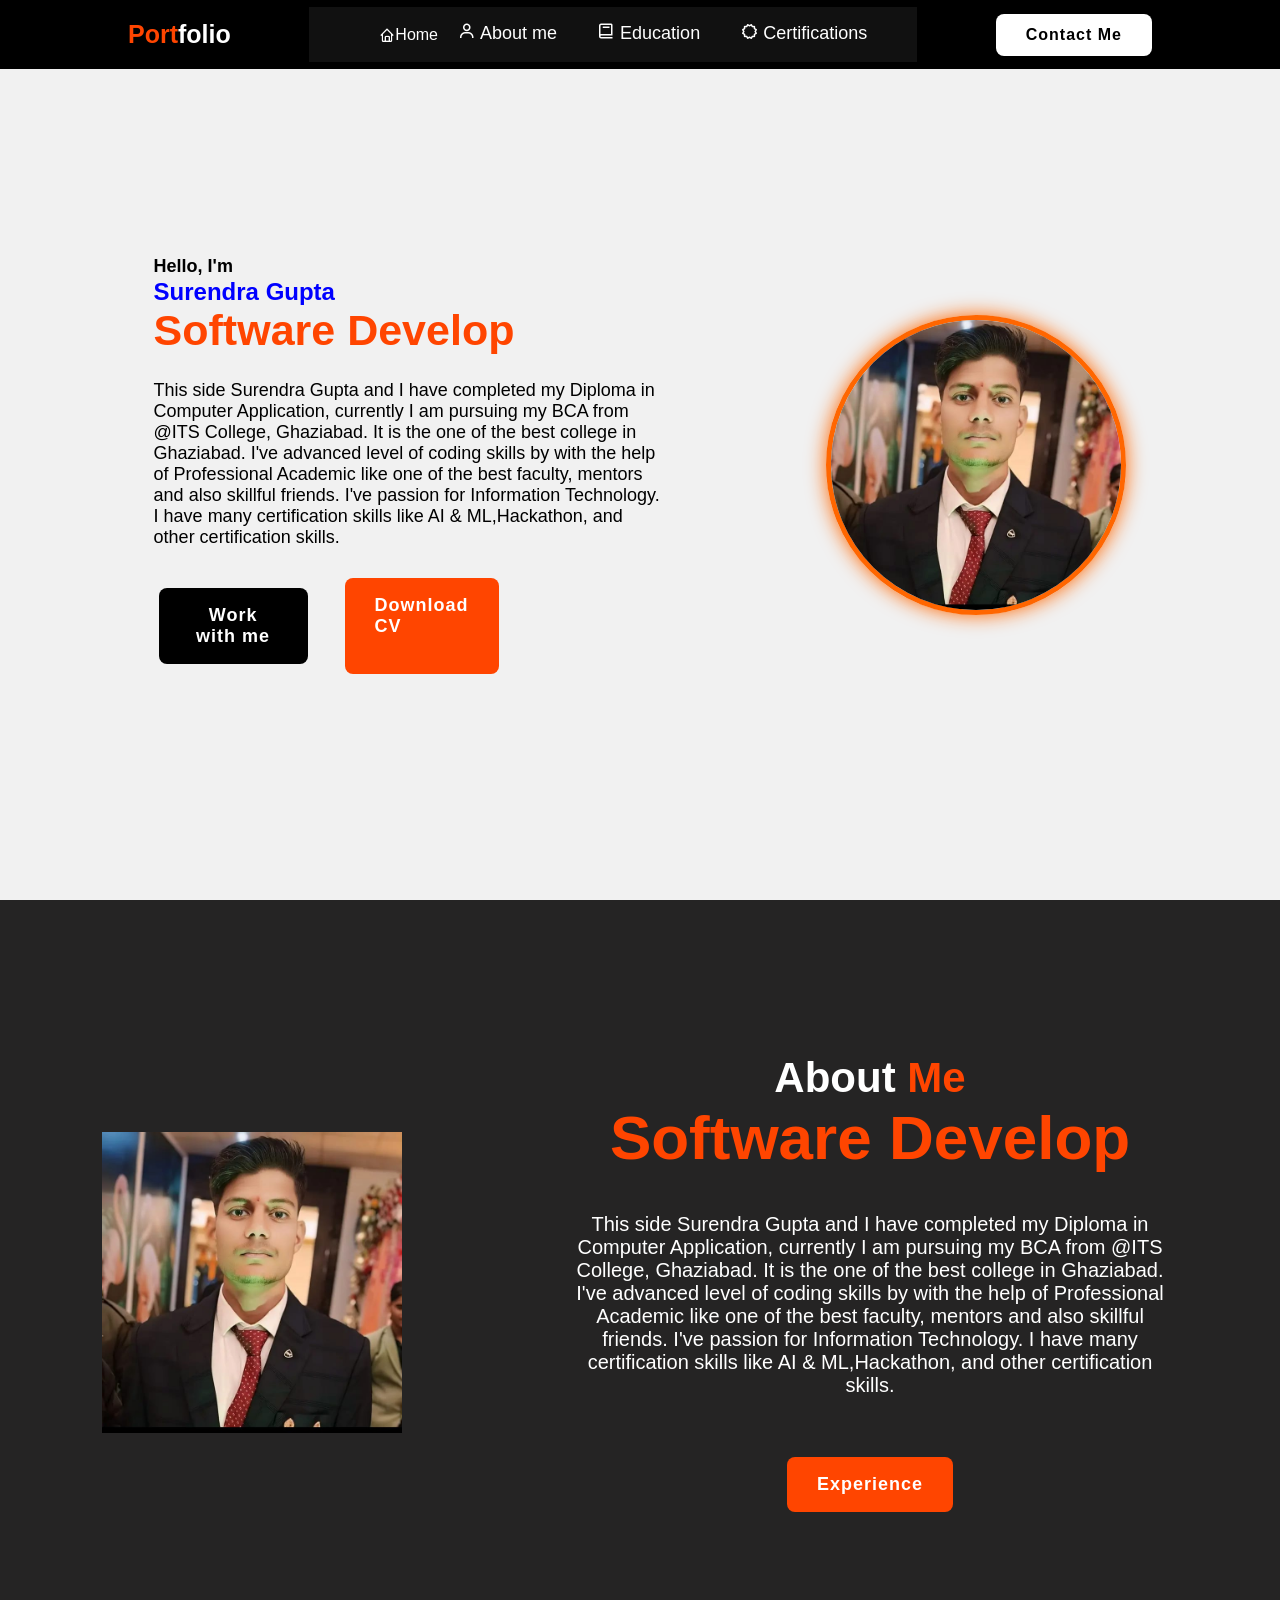
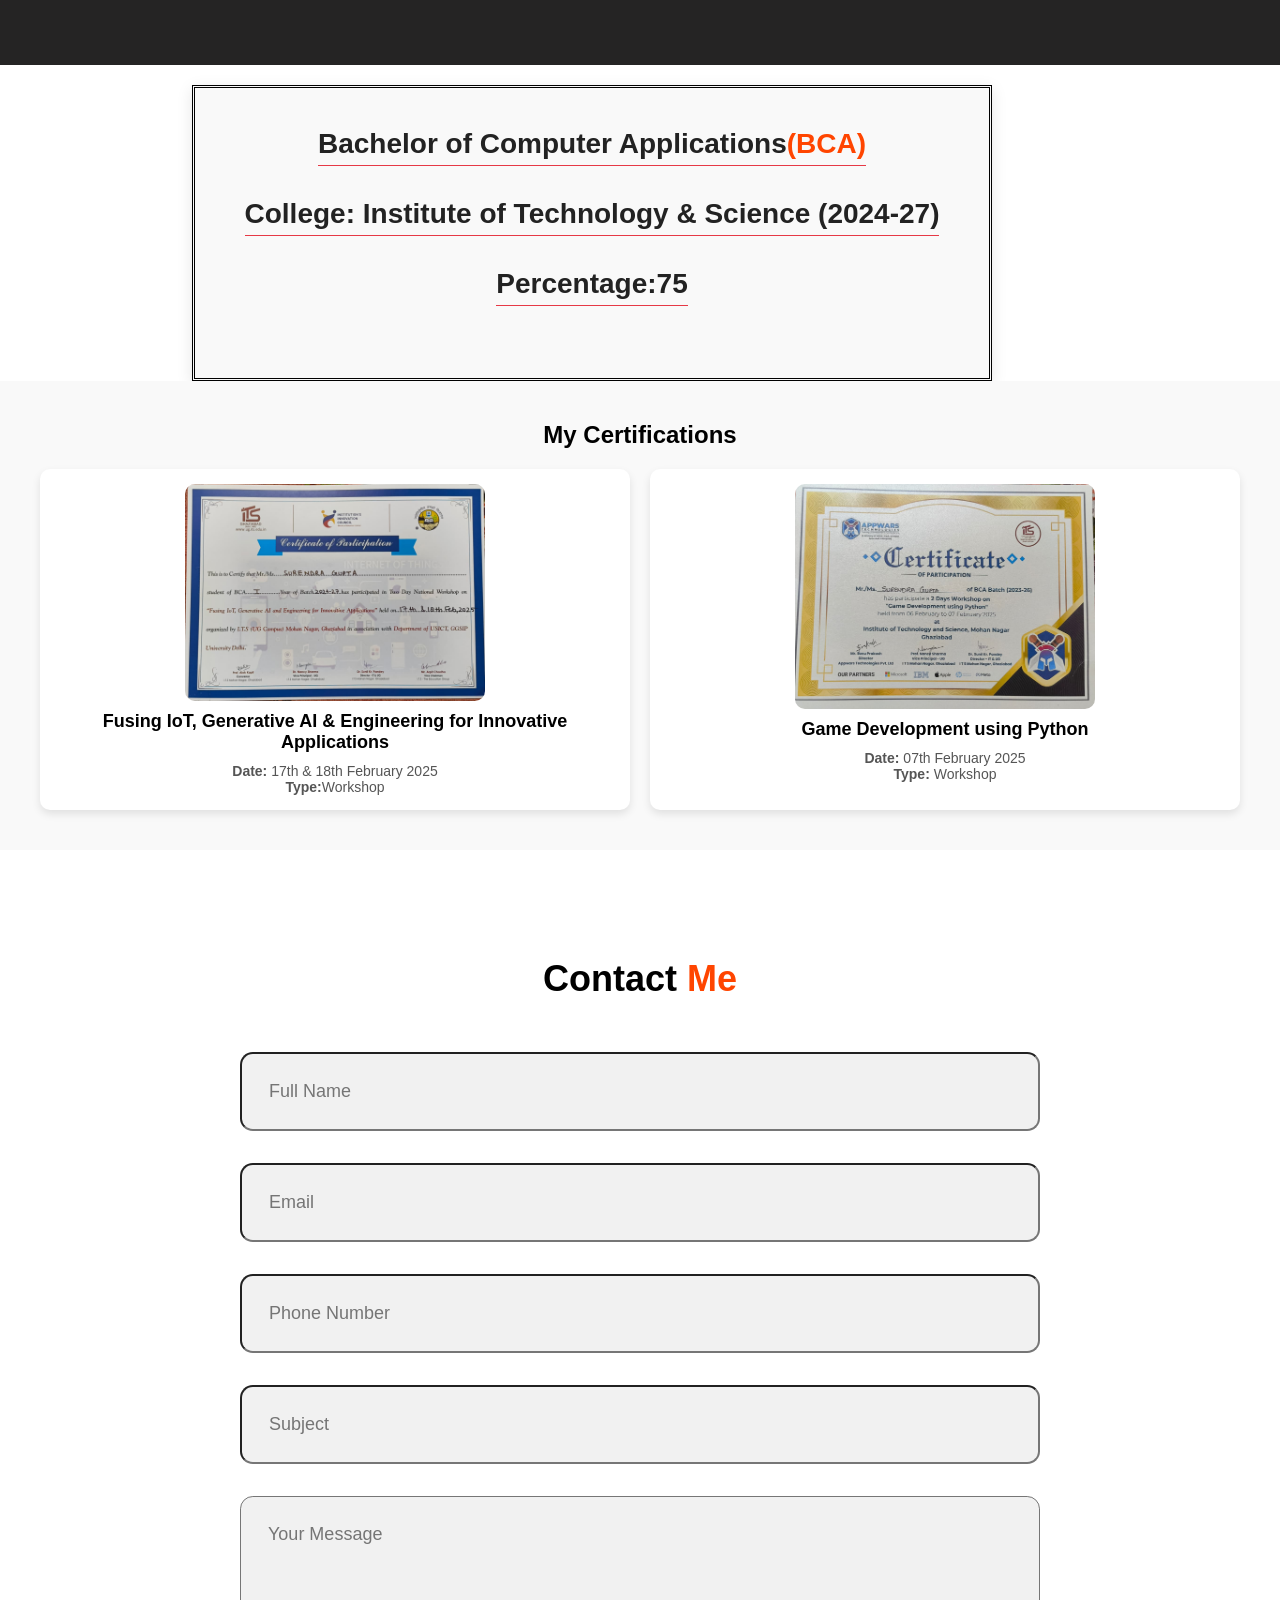
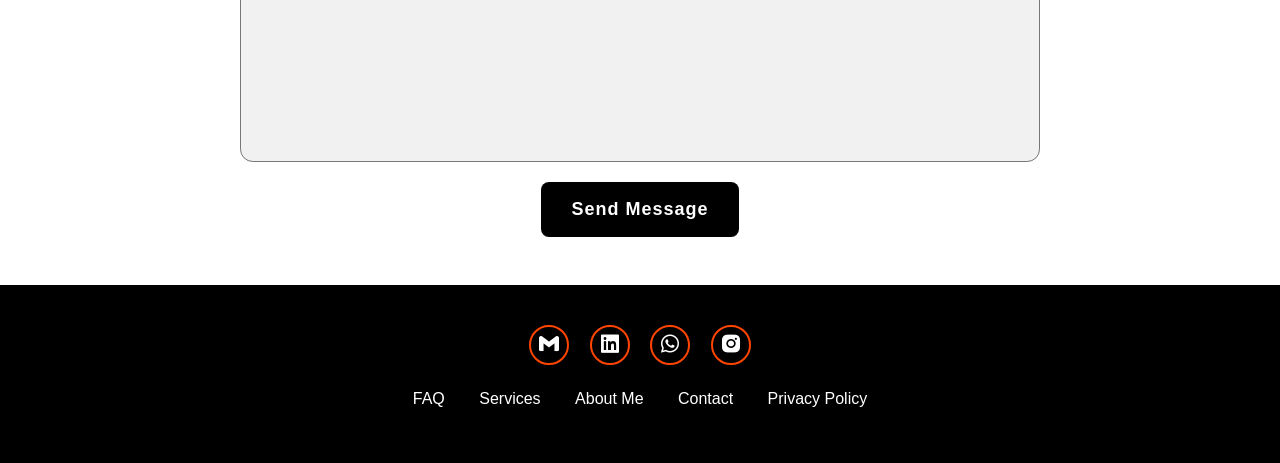
==== index.html @ b6840d4c "Add files via upload" ====
<!DOCTYPE html>
<html lang="en">
<head>
    <meta charset="UTF-8">
    <meta name="viewport" content="width=device-width, initial-scale=1.0">
    <title>My Portfolio</title>
    <link rel="stylesheet" href="style.css">
    <link href='https://unpkg.com/boxicons@2.1.4/css/boxicons.min.css' rel='stylesheet'>
</head>
<body>
    <header class="header">
        <a href="#" class="logo"><span>Port</span>folio</a>

        <nav class="navbar">
            <a href="#"></a><i class='bx bx-home'></i> Home</a>
            <a href="#"><i class='bx bx-user'></i> About me</a>
            <a href="#"><i class='bx bx-book'></i> Education</a> 
            <a href="#"><i class='bx bx-certification'></i> Certifications</a>
        </nav>    
    
    <a href="mailto:surendragupta_bca24_27@its.edu.in" class="contact">Contact Me</a>
    </header>
    <section class="home">
        <div class="home-content">
            <h1>Hello, I'm</h1>

            <h2 style="color: blue;">Surendra Gupta</h2>
            <h3><span id="typewriter-upper"></span></h3>
            <p>This side Surendra Gupta and I have completed my Diploma in Computer Application, currently I am pursuing my BCA from @ITS College, Ghaziabad. 
It is the one of the best college in Ghaziabad. I've  advanced level of coding skills by with the help of Professional Academic like one of the best faculty, mentors and also skillful friends.
I've passion for Information Technology. I have many certification skills like AI & ML,Hackathon, and other certification skills.</p>

            <div class="btn-box">
                <button class="btn-1">Work with me</button>
                <a href="Resume.jpg" download class="btn-2">Download CV</a>
            </div>
        </div>
        <div class="img-box">
            <img  src="PIC1.jpg" alt="Profile Picture" class="profile-pic">
        </div>
    </section>

    <section class="about">
        <img src="PIC1.jpg" alt=""> 
        </div> 

        <div class="about-content">
            <h2 class ="heading">About <span>Me</span></h2>
            <h3> <span id="typewriter"></span></h3>
            <p>This side Surendra Gupta and I have completed my Diploma in Computer Application, currently I am pursuing my BCA from @ITS College, Ghaziabad. 
It is the one of the best college in Ghaziabad. I've  advanced level of coding skills by with the help of Professional Academic like one of the best faculty, mentors and also skillful friends.
I've passion for Information Technology. I have many certification skills like AI & ML,Hackathon, and other certification skills.</p>
            <a href="#" class ="btn-2">Experience</a>
        </div>
    </section>
    <div class="education">
        <h1>Bachelor of Computer Applications<span>(BCA)</span></h1>
        <h1>College: Institute of Technology & Science (2024-27)</h1>
        <h1>Percentage:75</h1>
    </div>    








    <!-- ====== Certification Section ====== -->
<section id="certification">
  <h2>My Certifications</h2>
  <div class="cert-container">

    <!-- Certificate Card 1 -->
    <div class="cert-card">
      <img src="certificate1.jpg" alt="Certificate 1">
      <h3>Fusing IoT, Generative AI & Engineering for Innovative Applications</h3>
      <p><strong>Date:</strong> 17th & 18th February 2025</p>
      <p><strong>Type:</strong>Workshop</p>
    </div>

    <!-- Certificate Card 2 -->
    <div class="cert-card">
      <img src="certificate2.jpg" alt="Certificate 2">
      <h3>Game Development using Python</h3>
      <p><strong>Date:</strong> 07th February 2025</p>
      <p><strong>Type:</strong> Workshop</p>
    </div>


</section>
    <section class="contact-form">
        <h2 class="contact-me">Contact <span>Me</span></h2>

        <form action="#">

            <div class="input-box">
                <input type="text" placeholder="Full Name">
                <input type="email"
                placeholder="Email">
            </div>

            <div class="input-box">
                <input type="Number" placeholder="Phone Number">
                <input type="text"
                placeholder="Subject">
            </div>

            <textarea name="" id="" cols="30"
            rows="10" placeholder="Your Message"></textarea>
            <input type ="submit" value="Send Message" 
            class="btn-1">
        </form>
    </section>

    <footer class="footer">

        <div class="social">
            <a href="mailto:surendragupta_bca24_27@its.edu.in"><i class='bx bxl-gmail'></i></a>
            <a href="https://www.linkedin.com/in/surendragupta642"><i class='bx bxl-linkedin-square'></i></a>
            <a href="https://wa.me/+918004172160"><i class='bx bxl-whatsapp'></i></a>
            <a href="https://www.instagram.com/guptasurendra_?igsh=OWt5YTI3YzZ6bWd4" target="_blank"><i class='bx bxl-instagram-alt'></i></a>

        </div>

        <ul class="list">
            <li>
                <a href="#">FAQ</a>
            </li>
            <li>
                <a href="#">Services</a>
            </li>
            <li>
                <a href="#">About Me</a>
            </li>
            <li>
                <a href="#">Contact</a>
            </li>
            <li>
                <a href="#">Privacy Policy</a>
            </li>
        </ul>

        <p class="copyright"></p>
    </footer>
    <!---->
    <script>
      function typeWriterEffect(elementId, text) {
        const el = document.getElementById(elementId);
        let i = 0;
        let isErasing = false;
        function typeEffect() {
          if (!isErasing && i <= text.length) {
            el.textContent = text.slice(0, i);
            i++;
            setTimeout(typeEffect, 120);
          } else if (isErasing && i >= 0) {
            el.textContent = text.slice(0, i);
            i--;
            setTimeout(typeEffect, 80);
          } else {
            isErasing = !isErasing;
            setTimeout(typeEffect, 1000);
          }
        }
        typeEffect();
      }
      typeWriterEffect("typewriter-upper", "Software Developer");
      typeWriterEffect("typewriter", "Software Developer");
    </script>
    
    
    
    
    
    
    
    
    <script src="javascript.js"></script>
    




</body>
</html>
---- style.css ----
*{
    margin: 0;
    padding:0;
    box-sizing: border-box;
    font-family: 'poppins',sans-serif;
    text-decoration: none;
    list-style:none; 
}
.header{
    position:fixed;
    top: 0;
    left: 0;
    width:100%;
    padding:7px 10%;
    background: black;
    backdrop-filter:blur(10px);
    display: flex;
    justify-content:space-between;
    align-items:center;
    z-index:100;

}
.logo{
    font-size:25px;
    color:white;
    font-weight:600;
    transition: 0.3s ease;
}
.logo:hover{
    color:orangered;
    text-shadow: 0 0 25px orangered,
                 0 0 50px orangered;
    transform: scale(1.1);                
}
span{
    color: orangered;
}
.navbar a{
    font-size: 18px;
    color:white;
    font-weight:500;
    margin: 0 20px;
    border-bottom: 3px solid transparent;
    transition: 0.3s ease;
}
.navbar a:hover,
.navbar a.active{
    color:orangered;
    border-bottom:3px solid orangered;
}
.contact{
    padding:10px 28px;
    background-color: white;
    color:black;
    border:2px solid transparent;
    border-radius: 8px;
    font-size: 16px;
    letter-spacing: 1px;
    font-weight: 600;
    transition: 0.3s ease;
}

img {
    max-width: 300px;
    height: auto;
    display: block;
    margin: 0 auto;
}
.contact:hover{
    background-colour:orangered;
    box-shadow:0 0 25px orangered;
    color: white;
}
.home{
    width: 100%;
    min-height: 100vh;
    background: rgb(241,241,241);
    display: flex;
    align-items: center;
    gap: 10em;
    padding:30px 12% 0;
}
.home-content{
    max-width: 800px;
}
.home-content h3{
    font-size: 43px;
}
.home-content h1{
    font-size: 18px;
    line-height: 1.2;
}
.home-content p{
    font-size: 18px;
    margin: 25px 0 30px;
}
.btn-box{
    width:345px;
    display: flex;
    gap: 2em;
}
.btn-1{
    padding: 15px 28px;
    background-color: black;
    color: white;
    border: 2px solid transparent;
    border-radius: 8px;
    font-size: 18px;
    letter-spacing: 1px;
    font-weight: 600;
    transition: 0.3s ease;
    cursor: pointer;
}
.btn1:hover{
    background-color: white;
    color: black;
    border: 4px solid black;
}
.btn-2{
    padding: 15px 28px;
    background-color: orangered;
    color: white;
    border: 2px solid transparent;
    border-radius: 8px;
    font-size: 18px;
    letter-spacing: 1px;
    font-weight: 600;
    transition: 0.3s ease;
    cursor: pointer;
}
.btn-2:hover{
     background-color: white;
    color: black;
    border: 4px solid black;
}
.img-box img{
    border-radius: 50%;
    width: 550px;
}
::-webkit-scrollbar{
    width: 15px;
}
::-webkit-scrollbar-thumb{
    background-color: blueviolet;
}
::-webkit-scrollbar-track{
    background-color: rgba(0,0,0,0.6);
    width:50px;
}
.about{
    display:flex;
    justify-content: center;
    align-items:center;
    padding:12% 8%;
    gap:10em;
    background: rgb(37, 36, 36);
}
.about-img img{
    position:relative;
}
.about-img img{
    position:relative;
    width:550px;
    box-shadow: 0 0 25px orangered ,
                0 0 50px orangered;
}
.about-content h2{
    text-align:left;
    color:white;
    font-size: 42px;
}
.about-content h3{
    font-size: 62px;
    color: white;
}
.about-content p{
    color: white;
    font-size: 20px;
    margin: 2em 0 3em;
}

.about-content {
    display: flex;
    flex-direction: column;
    align-items: center;
    justify-content: center;
    text-align: center;
}

.contact-form h2{
    text-align: center;
    margin-top: 3em;
    margin-bottom: 1em;
    font-size: 36px;
}
.contact-form{
    max-width: 50em;
    margin:1rem auto;
    text-align: center;
    margin-bottom: 3em;
}
.contact-form form .input-box input,
.contact-form form textarea{
    width:100%;
    padding: 1.5em;
    font-size: 18px;
    color: black;
    background: rgb(241,241,241);
    border-radius: .8rem;
    margin: 1rem 0;
    resize: none;
}
.footer{
    position: relative;
    bottom: 0;
    width:100%;
    padding: 40px 0;
    background-color: black;
}
.footer .social{
    text-align: center;
    padding-bottom: 25px;
    color: white;
}
.footer .social a{
    font-size: 24px;
    color: white;
    border: 2px solid orangered;
    width: 40px;
    height:40px;
    line-height: 38px;
    display: inline-block;
    text-align: center;
    border-radius: 50%;
    margin: 0 8px;
    box-shadow: insert 0 0 10px orangered,0 0 10px orangered

}
.footer .social a:hover{
    transform: scale(1.2)translateY(-10px);
    color: orangered;
    border: 2px solid orangered;
}
.foot ul{
    margin-top: 0;
    padding: 0;
    font-size: 18px;
    line-height: 1.6;
    margin-bottom: 0;
    text-align: center;
}
.footer ul li a{
    color: white;
    border-bottom: 3px solid transparent;
    transition: 0.3s ease;
}
.footer ul li a:hover{
    border-bottom: 3px solid orangered;
} 
.footer ul li{
    display: inline-block;
    padding: 0 15px;
}
.footer .copyright{
    margin-top: 15px;
    text-align: center;
    font-size: 12px;
    color: white;
}
.list{
    justify-content: center;
    text-align: center;
    
}
.education{
    background: #f9f9f9;
    padding: 40px 20px;
    box-shadow: 0 4px 15px rgba(0,0,0,0.1);
    max-width: 800px;
    margin-top: 20px;
    margin-left: 2in;
    text-align: center;
    font-family: 'Segoe UI', Tahoma, Geneva, Verdana, sans-serif;
    border-style: double;
}
.education h1{
    font-size: 28px;
    color: #222;
    margin-bottom: 32px;
    border-bottom: 1px solid #e63946;
    display:inline-block;
    padding-bottom: 5px;
}
.education p{
    font-size: 18px;
    color: #333;
    margin: 10px;
}
.education p span{
    font-weight: bold;
    color: #e63946;
}

@media (max-width: 768px) {
    .header {
        flex-direction: column;
        padding: 16px 2%;
    }
    .navbar {
        flex-direction: column;
        gap: 10px;
    }
    .home {
        flex-direction: column;
        gap: 2em;
        padding: 20px 2% 0;
        min-height: auto;
    }
    .img-box img,
    .about-img img {
        width: 220px;
    }
    .about {
        flex-direction: column;
        gap: 2em;
        padding: 5% 2%;
    }
    .about-content h2 {
        font-size: 28px;
    }
    .about-content h3 {
        font-size: 36px;
    }
    .about-content p {
        font-size: 16px;
    }
    .btn-box {
        width: 100%;
        flex-direction: column;
        gap: 1em;
        align-items: center;
    }
    .footer {
        padding: 20px 0;
    }
    .footer .social a {
        font-size: 20px;
        width: 32px;
        height: 32px;
        line-height: 30px;
        margin: 0 4px;
    }
}

@media (max-width: 480px) {
    .header {
        padding: 10px 1%;
    }
    .home-content h3 {
        font-size: 24px;
    }
    .home-content h1 {
        font-size: 14px;
    }
    .img-box img,
    .about-img img {
        width: 120px;
    }
    .about-content h2 {
        font-size: 20px;
    }
    .about-content h3 {
        font-size: 22px;
    }
    .about-content p {
        font-size: 12px;
    }
    .btn-1, .btn-2 {
        font-size: 14px;
        padding: 10px 16px;
    }
    .footer .social a {
        font-size: 16px;
        width: 24px;
        height: 24px;
        line-height: 22px;
        margin: 0 2px;
    }
}

html{
    scroll-behavior: smooth;
}





.profile-pic {
  width: 200px;
  height: 300px;
  border-radius: 50%;
  border: 5px solid #ff6600;  /* border color */
  box-shadow: 0 0 20px #ff6600;
  animation: glow 2s infinite alternate, blink 1.5s infinite;
}

@keyframes glow {
  from {
    box-shadow: 0 0 10px #ff6600, 0 0 20px #ff6600;
  }
  to {
    box-shadow: 0 0 30px #ff3300, 0 0 60px #ff3300;
  }
}

@keyframes blink {
  0%, 100% { opacity: 1; }
  50% { opacity: 0.8; }
}


/* Pulse Effect */
@keyframes pulse {
  0% { transform: scale(1); }
  50% { transform: scale(1.05); }
  100% { transform: scale(1); }
}

.profile-pic {
  animation: pulse 3s infinite;
}


/* Rotate on Hover */
.profile-pic:hover {
  transform: rotate(360deg);
  transition: transform 1.5s ease-in-out;
}

/* Navbar */
nav {
  display: flex;
  justify-content: space-between;
  align-items: center;
  padding: 15px 30px;
  background: #111;
  color: white;
}

nav ul {
  display: flex;
  gap: 20px;
  list-style: none;
}

nav ul li a {
  text-decoration: none;
  color: white;
  font-weight: 500;
}

/* Buttons */
button, .btn {
  padding: 10px 20px;
  margin: 10px 5px;
  border: none;
  border-radius: 5px;
  font-size: 16px;
  cursor: pointer;
}

.btn-dark {
  background: #222;
  color: #fff;
}

.btn-orange {
  background: orange;
  color: white;
}




<style>
nav {
  background: #222;
  padding: 10px;
}
nav ul {
  list-style: none;
  display: flex;
  justify-content: center;
}
nav ul li {
  margin: 0 15px;
}
nav ul li a {
  color: white;
  text-decoration: none;
  font-weight: bold;
}

#certification {
  padding: 40px;
  text-align: center;
  background: #f9f9f9;

}
.cert-container {
  display: grid;
  grid-template-columns: repeat(auto-fit, minmax(250px, 1fr));
  gap: 20px;
  margin-top: 20px;
}
.cert-card {
  background: white;
  border-radius: 10px;
  box-shadow: 0 4px 8px rgba(0,0,0,0.1);
  padding: 15px;
  transition: transform 0.3s;
}
.cert-card:hover {
  transform: scale(1.05);
}
.cert-card img {
  width: 100%;
  border-radius: 10px;
}
.cert-card h3 {
  margin: 10px 0;
  font-size: 18px;
}
.cert-card p {
  font-size: 14px;
  color: #555;
}
</style>

.education{
    background: #f9f9f9;
    padding: 40px 20px;
    box-shadow: 0 4px 15px rgba(0,0,0,0.1);
    max-width: 800px;
    margin-top: 20px;
    margin-left: 2in;
    text-align: center;
    font-family: 'Segoe UI', Tahoma, Geneva, Verdana, sans-serif;
    border-style: double;
}
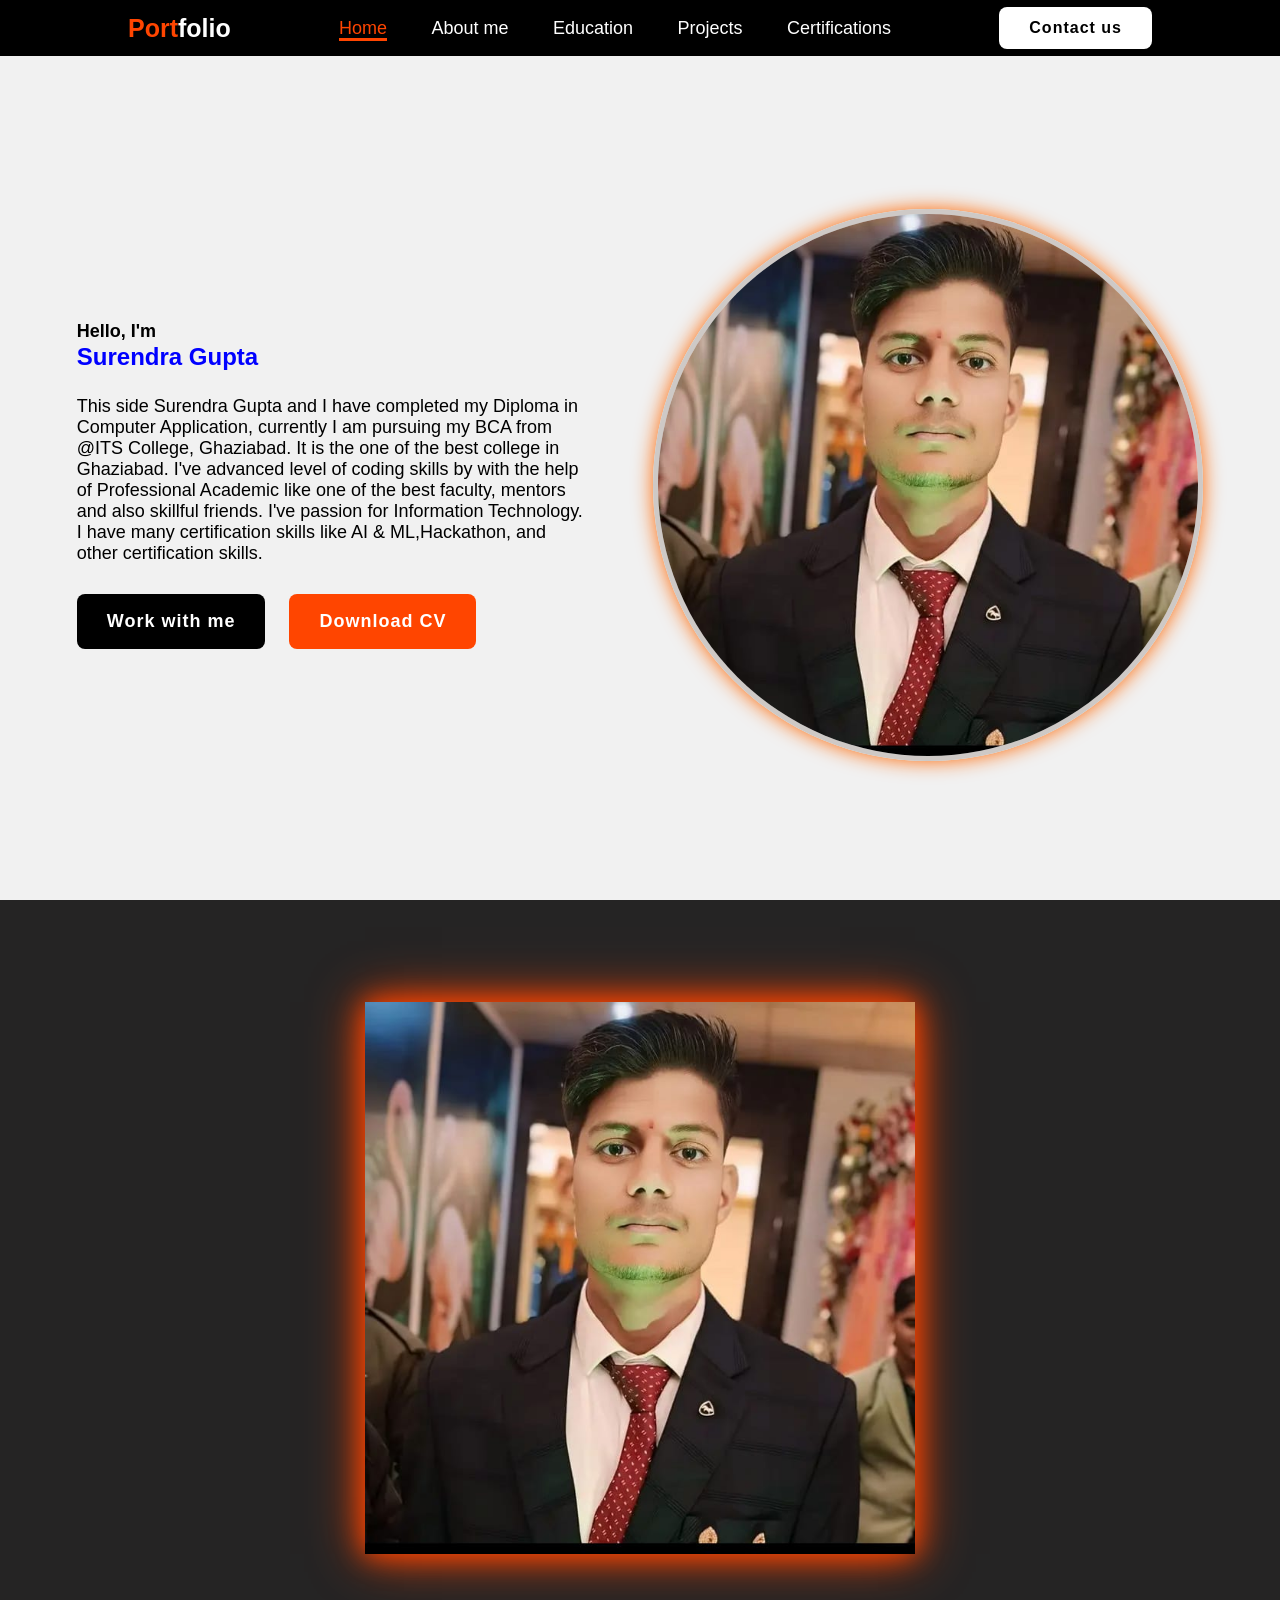
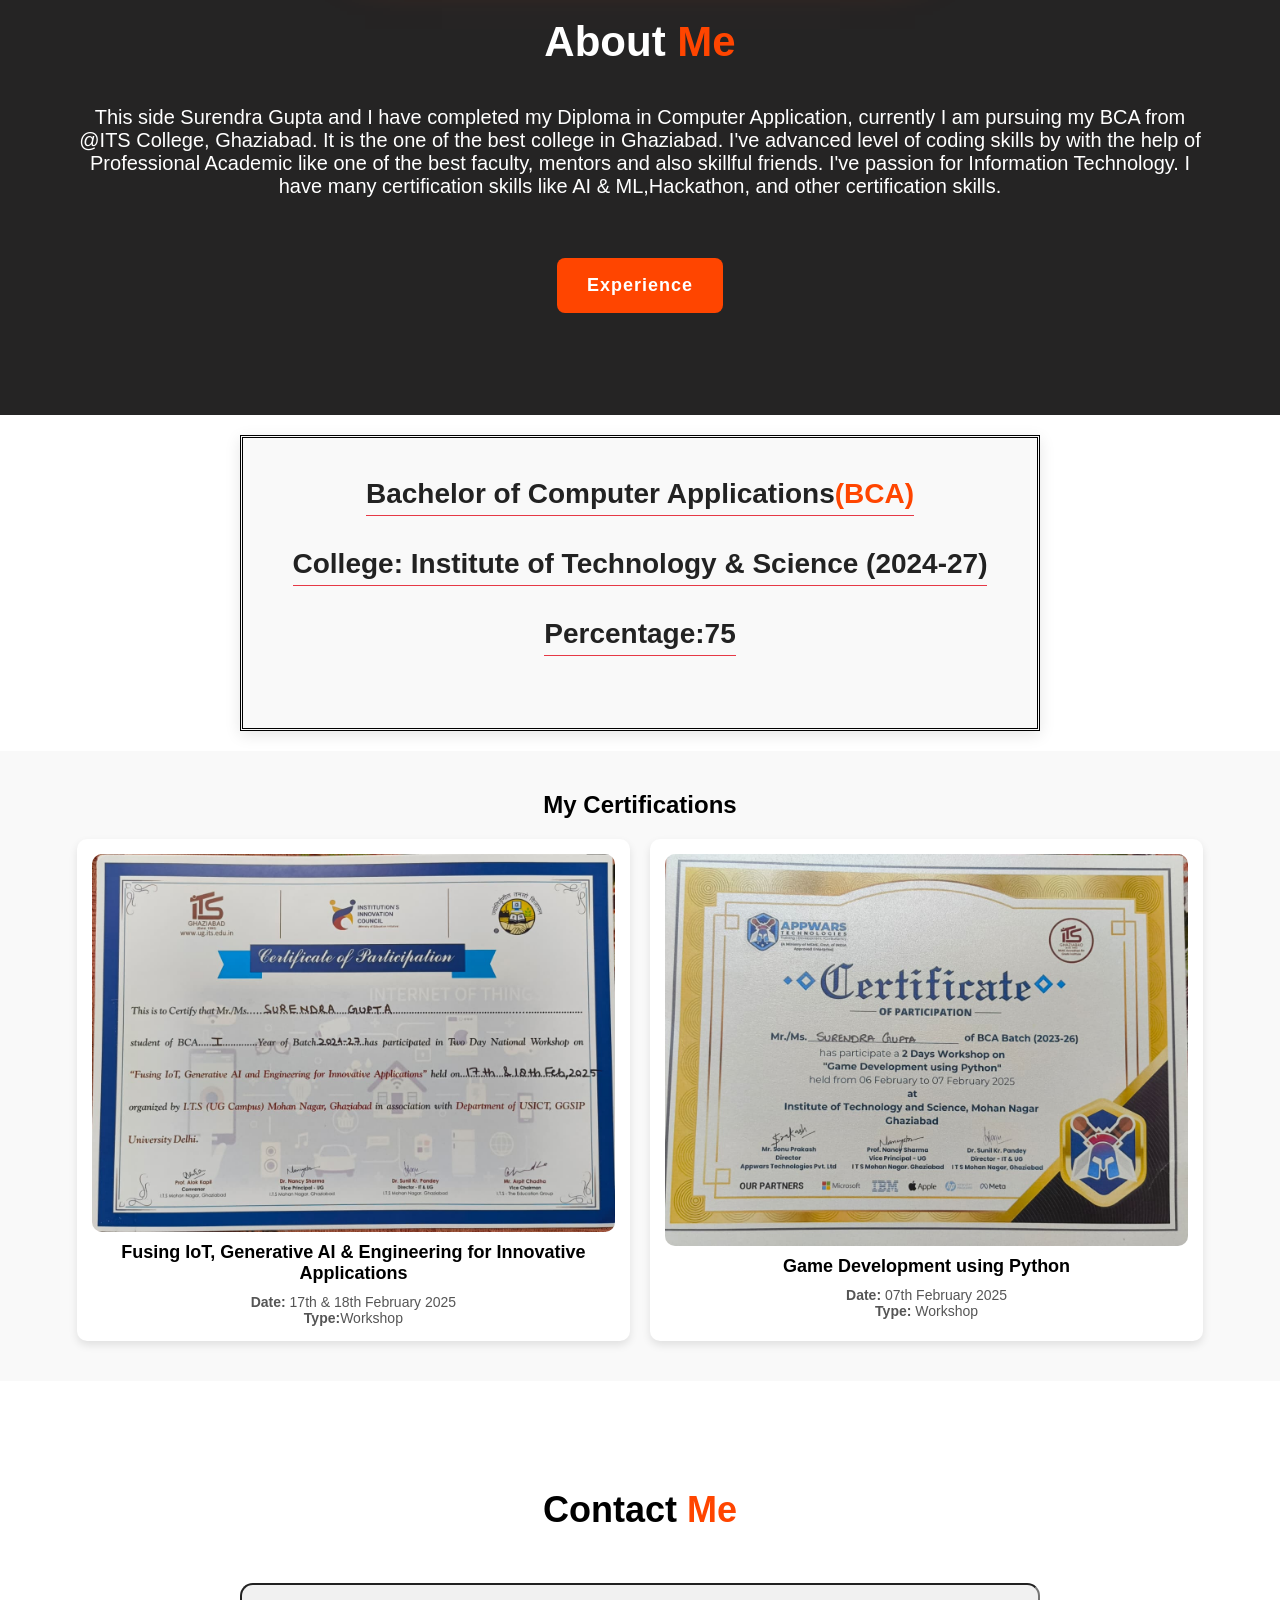
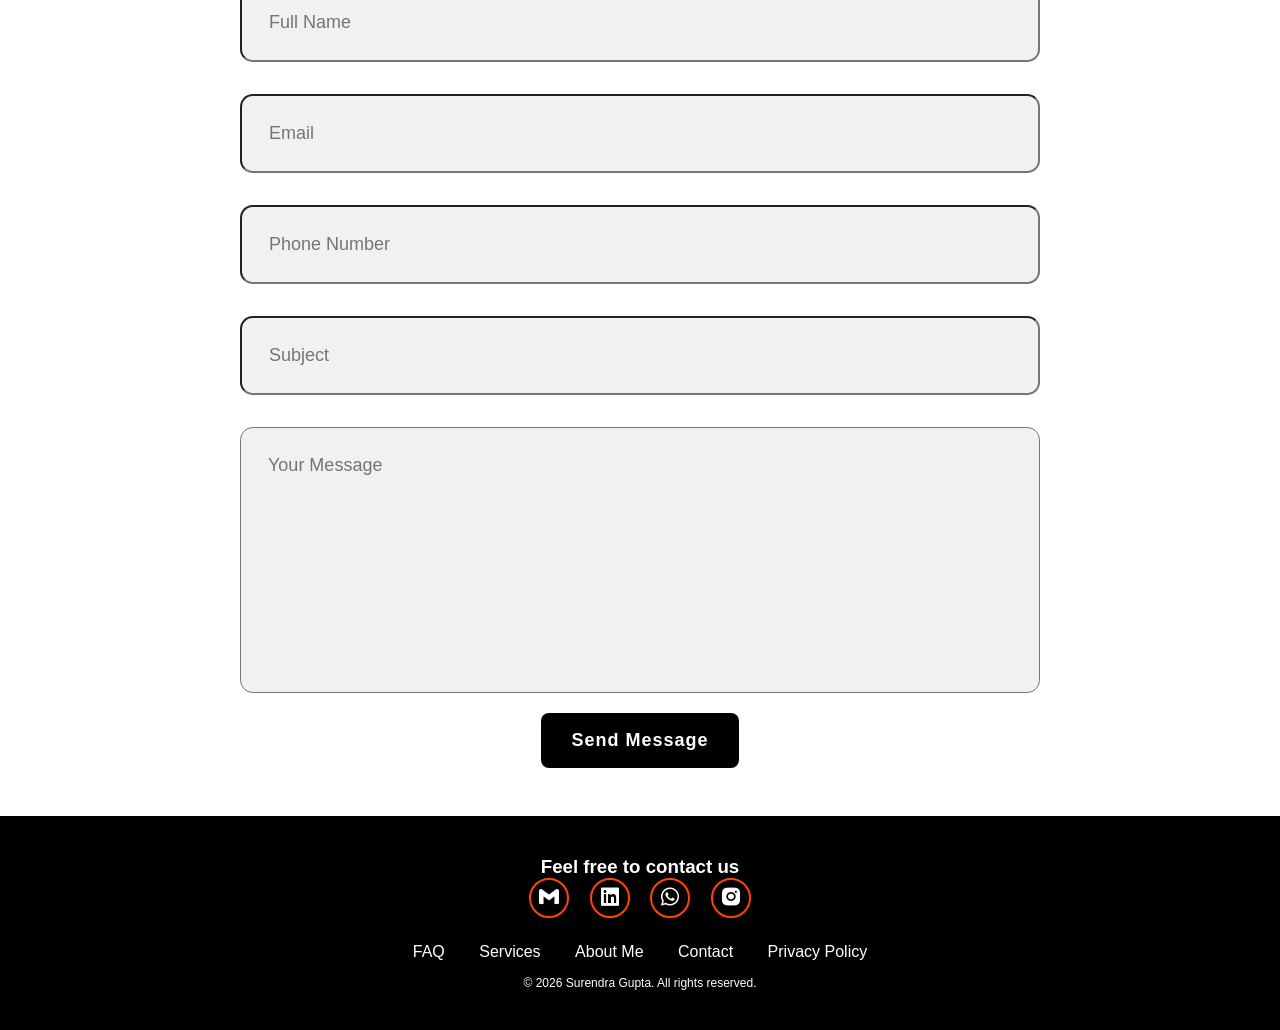
==== commit 606f310b: "Add files via upload" ====
--- a/index.html
+++ b/index.html
@@ -11,14 +11,15 @@
     <header class="header">
         <a href="#" class="logo"><span>Port</span>folio</a>
 
-        <nav class="navbar">
-            <a href="#"></a><i class='bx bx-home'></i> Home</a>
-            <a href="#"><i class='bx bx-user'></i> About me</a>
-            <a href="#"><i class='bx bx-book'></i> Education</a> 
-            <a href="#"><i class='bx bx-certification'></i> Certifications</a>
-        </nav>    
-    
-    <a href="mailto:surendragupta_bca24_27@its.edu.in" class="contact">Contact Me</a>
+        <nav class="navbar" id="navbar">
+            <a href="#" class="active">Home</a>
+            <a href="#about-me">About me</a>
+            <a href="#education">Education</a>
+            <a href="#">Projects</a>
+            <a href="#certification">Certifications</a>
+        </nav>
+        <button class="contact">Contact us</button>
+        <button class="menu-toggle" id="menuToggle" aria-label="Toggle menu"><i class='bx bx-menu'></i></button>
     </header>
     <section class="home">
         <div class="home-content">
@@ -40,9 +41,10 @@
         </div>
     </section>
 
-    <section class="about">
-        <img src="PIC1.jpg" alt=""> 
-        </div> 
+    <section class="about" id="about-me">
+        <div class="about-img">
+            <img src="PIC1.jpg" alt="Surendra Gupta">
+        </div>
 
         <div class="about-content">
             <h2 class ="heading">About <span>Me</span></h2>
@@ -53,18 +55,11 @@
             <a href="#" class ="btn-2">Experience</a>
         </div>
     </section>
-    <div class="education">
+    <div class="education" id="education">
         <h1>Bachelor of Computer Applications<span>(BCA)</span></h1>
         <h1>College: Institute of Technology & Science (2024-27)</h1>
         <h1>Percentage:75</h1>
     </div>    
-
-
-
-
-
-
-
 
     <!-- ====== Certification Section ====== -->
 <section id="certification">
@@ -87,7 +82,7 @@
       <p><strong>Type:</strong> Workshop</p>
     </div>
 
-
+  </div>
 </section>
     <section class="contact-form">
         <h2 class="contact-me">Contact <span>Me</span></h2>
@@ -116,6 +111,7 @@
     <footer class="footer">
 
         <div class="social">
+            <h3>Feel free to contact us</h3>
             <a href="mailto:surendragupta_bca24_27@its.edu.in"><i class='bx bxl-gmail'></i></a>
             <a href="https://www.linkedin.com/in/surendragupta642"><i class='bx bxl-linkedin-square'></i></a>
             <a href="https://wa.me/+918004172160"><i class='bx bxl-whatsapp'></i></a>
@@ -141,46 +137,23 @@
             </li>
         </ul>
 
-        <p class="copyright"></p>
+        <p class="copyright">&copy; 2026 Surendra Gupta. All rights reserved.</p>
     </footer>
-    <!---->
+
     <script>
-      function typeWriterEffect(elementId, text) {
-        const el = document.getElementById(elementId);
-        let i = 0;
-        let isErasing = false;
-        function typeEffect() {
-          if (!isErasing && i <= text.length) {
-            el.textContent = text.slice(0, i);
-            i++;
-            setTimeout(typeEffect, 120);
-          } else if (isErasing && i >= 0) {
-            el.textContent = text.slice(0, i);
-            i--;
-            setTimeout(typeEffect, 80);
-          } else {
-            isErasing = !isErasing;
-            setTimeout(typeEffect, 1000);
-          }
-        }
-        typeEffect();
-      }
-      typeWriterEffect("typewriter-upper", "Software Developer");
-      typeWriterEffect("typewriter", "Software Developer");
+        const menuToggle = document.getElementById('menuToggle');
+        const navbar = document.getElementById('navbar');
+
+        menuToggle.addEventListener('click', () => {
+            navbar.classList.toggle('active');
+        });
+
+        // Close the mobile menu after tapping a link
+        navbar.querySelectorAll('a').forEach(link => {
+            link.addEventListener('click', () => {
+                navbar.classList.remove('active');
+            });
+        });
     </script>
-    
-    
-    
-    
-    
-    
-    
-    
-    <script src="javascript.js"></script>
-    
-
-
-
-
 </body>
 </html>
--- a/style.css
+++ b/style.css
@@ -67,21 +67,32 @@
     margin: 0 auto;
 }
 .contact:hover{
-    background-colour:orangered;
+    background-color:orangered;
     box-shadow:0 0 25px orangered;
     color: white;
+}
+.menu-toggle{
+    display: none;
+    font-size: 28px;
+    color: white;
+    background: none;
+    border: none;
+    cursor: pointer;
 }
 .home{
     width: 100%;
     min-height: 100vh;
     background: rgb(241,241,241);
     display: flex;
+    flex-wrap: wrap;
     align-items: center;
-    gap: 10em;
-    padding:30px 12% 0;
+    justify-content: center;
+    gap: 4em;
+    padding:110px 6% 40px;
 }
 .home-content{
     max-width: 800px;
+    flex: 1 1 400px;
 }
 .home-content h3{
     font-size: 43px;
@@ -95,9 +106,10 @@
     margin: 25px 0 30px;
 }
 .btn-box{
-    width:345px;
+    max-width:100%;
     display: flex;
-    gap: 2em;
+    flex-wrap: wrap;
+    gap: 1.5em;
 }
 .btn-1{
     padding: 15px 28px;
@@ -133,9 +145,14 @@
     color: black;
     border: 4px solid black;
 }
+.img-box{
+    flex-shrink: 0;
+}
 .img-box img{
     border-radius: 50%;
     width: 550px;
+    max-width: 100%;
+    height: auto;
 }
 ::-webkit-scrollbar{
     width: 15px;
@@ -149,18 +166,21 @@
 }
 .about{
     display:flex;
+    flex-wrap: wrap;
     justify-content: center;
     align-items:center;
-    padding:12% 8%;
-    gap:10em;
+    padding:8% 6%;
+    gap:4em;
     background: rgb(37, 36, 36);
 }
-.about-img img{
-    position:relative;
+.about-img{
+    flex-shrink: 0;
 }
 .about-img img{
     position:relative;
     width:550px;
+    max-width: 100%;
+    height: auto;
     box-shadow: 0 0 25px orangered ,
                 0 0 50px orangered;
 }
@@ -277,8 +297,8 @@
     padding: 40px 20px;
     box-shadow: 0 4px 15px rgba(0,0,0,0.1);
     max-width: 800px;
-    margin-top: 20px;
-    margin-left: 2in;
+    width: 90%;
+    margin: 20px auto;
     text-align: center;
     font-family: 'Segoe UI', Tahoma, Geneva, Verdana, sans-serif;
     border-style: double;
@@ -301,19 +321,59 @@
     color: #e63946;
 }
 
+/* Tablet */
+@media (max-width: 1024px) {
+    .home {
+        gap: 2.5em;
+        padding: 110px 6% 40px;
+    }
+    .about {
+        gap: 3em;
+    }
+    .img-box img,
+    .about-img img {
+        width: 320px;
+    }
+    .education {
+        margin: 20px auto;
+    }
+}
+
+/* Mobile nav + stacked sections */
 @media (max-width: 768px) {
     .header {
+        padding: 12px 5%;
+    }
+    .menu-toggle {
+        display: block;
+    }
+    .navbar {
+        position: fixed;
+        top: 58px;
+        left: 0;
+        width: 100%;
         flex-direction: column;
-        padding: 16px 2%;
-    }
-    .navbar {
-        flex-direction: column;
-        gap: 10px;
+        align-items: center;
+        gap: 0;
+        background: black;
+        max-height: 0;
+        overflow: hidden;
+        transition: max-height 0.3s ease;
+    }
+    .navbar.active {
+        max-height: 300px;
+    }
+    .navbar a {
+        margin: 0;
+        padding: 14px 0;
+        width: 100%;
+        text-align: center;
     }
     .home {
         flex-direction: column;
+        text-align: center;
         gap: 2em;
-        padding: 20px 2% 0;
+        padding: 100px 6% 40px;
         min-height: auto;
     }
     .img-box img,
@@ -323,7 +383,7 @@
     .about {
         flex-direction: column;
         gap: 2em;
-        padding: 5% 2%;
+        padding: 8% 5%;
     }
     .about-content h2 {
         font-size: 28px;
@@ -339,6 +399,24 @@
         flex-direction: column;
         gap: 1em;
         align-items: center;
+    }
+    .education {
+        width: 92%;
+        padding: 25px 15px;
+    }
+    .education h1 {
+        font-size: 20px;
+        margin-bottom: 20px;
+    }
+    #certification {
+        padding: 30px 4%;
+    }
+    .contact-form {
+        max-width: 92%;
+    }
+    .contact-form form .input-box input,
+    .contact-form form textarea {
+        padding: 1em;
     }
     .footer {
         padding: 20px 0;
@@ -350,11 +428,17 @@
         line-height: 30px;
         margin: 0 4px;
     }
+    .footer ul li {
+        padding: 6px 10px;
+    }
 }
 
 @media (max-width: 480px) {
     .header {
-        padding: 10px 1%;
+        padding: 10px 4%;
+    }
+    .logo {
+        font-size: 20px;
     }
     .home-content h3 {
         font-size: 24px;
@@ -362,9 +446,12 @@
     .home-content h1 {
         font-size: 14px;
     }
+    .home-content p {
+        font-size: 15px;
+    }
     .img-box img,
     .about-img img {
-        width: 120px;
+        width: 160px;
     }
     .about-content h2 {
         font-size: 20px;
@@ -373,18 +460,21 @@
         font-size: 22px;
     }
     .about-content p {
-        font-size: 12px;
+        font-size: 14px;
     }
     .btn-1, .btn-2 {
         font-size: 14px;
         padding: 10px 16px;
     }
+    .education h1 {
+        font-size: 16px;
+    }
     .footer .social a {
         font-size: 16px;
-        width: 24px;
-        height: 24px;
-        line-height: 22px;
-        margin: 0 2px;
+        width: 30px;
+        height: 30px;
+        line-height: 26px;
+        margin: 0 3px;
     }
 }
 
@@ -399,10 +489,11 @@
 .profile-pic {
   width: 200px;
   height: 300px;
+  max-width: 60vw;
   border-radius: 50%;
-  border: 5px solid #ff6600;  /* border color */
+  border: 5px solid #cec9c6;  /* border color */
   box-shadow: 0 0 20px #ff6600;
-  animation: glow 2s infinite alternate, blink 1.5s infinite;
+  animation: glow 2s infinite alternate, blink 1.5s infinite, pulse 3s infinite;
 }
 
 @keyframes glow {
@@ -427,86 +518,16 @@
   100% { transform: scale(1); }
 }
 
-.profile-pic {
-  animation: pulse 3s infinite;
-}
-
-
 /* Rotate on Hover */
 .profile-pic:hover {
   transform: rotate(360deg);
   transition: transform 1.5s ease-in-out;
 }
 
-/* Navbar */
-nav {
-  display: flex;
-  justify-content: space-between;
-  align-items: center;
-  padding: 15px 30px;
-  background: #111;
-  color: white;
-}
-
-nav ul {
-  display: flex;
-  gap: 20px;
-  list-style: none;
-}
-
-nav ul li a {
-  text-decoration: none;
-  color: white;
-  font-weight: 500;
-}
-
-/* Buttons */
-button, .btn {
-  padding: 10px 20px;
-  margin: 10px 5px;
-  border: none;
-  border-radius: 5px;
-  font-size: 16px;
-  cursor: pointer;
-}
-
-.btn-dark {
-  background: #222;
-  color: #fff;
-}
-
-.btn-orange {
-  background: orange;
-  color: white;
-}
-
-
-
-
-<style>
-nav {
-  background: #222;
-  padding: 10px;
-}
-nav ul {
-  list-style: none;
-  display: flex;
-  justify-content: center;
-}
-nav ul li {
-  margin: 0 15px;
-}
-nav ul li a {
-  color: white;
-  text-decoration: none;
-  font-weight: bold;
-}
-
 #certification {
-  padding: 40px;
+  padding: 40px 6%;
   text-align: center;
   background: #f9f9f9;
-
 }
 .cert-container {
   display: grid;
@@ -526,7 +547,10 @@
 }
 .cert-card img {
   width: 100%;
+  max-width: 100%;
+  height: auto;
   border-radius: 10px;
+  margin: 0;
 }
 .cert-card h3 {
   margin: 10px 0;
@@ -535,17 +559,4 @@
 .cert-card p {
   font-size: 14px;
   color: #555;
-}
-</style>
-
-.education{
-    background: #f9f9f9;
-    padding: 40px 20px;
-    box-shadow: 0 4px 15px rgba(0,0,0,0.1);
-    max-width: 800px;
-    margin-top: 20px;
-    margin-left: 2in;
-    text-align: center;
-    font-family: 'Segoe UI', Tahoma, Geneva, Verdana, sans-serif;
-    border-style: double;
-}
+}
